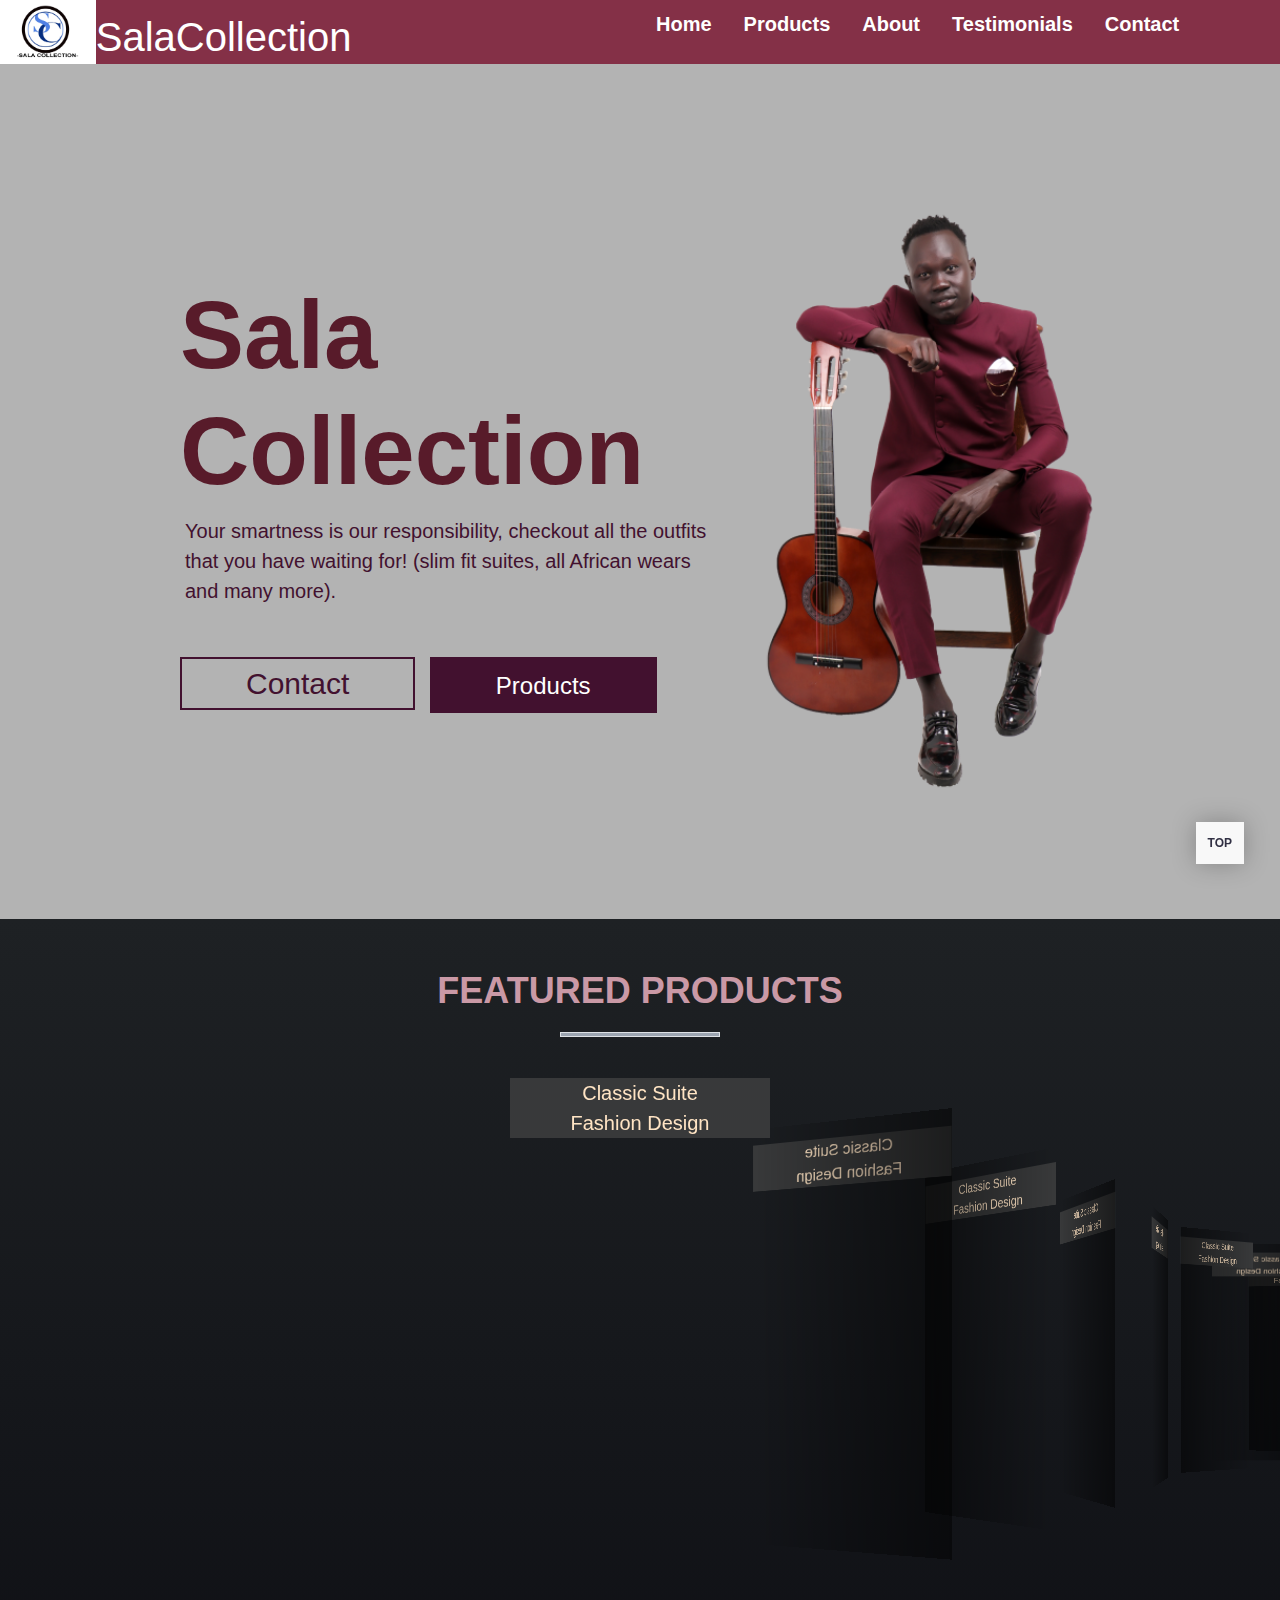
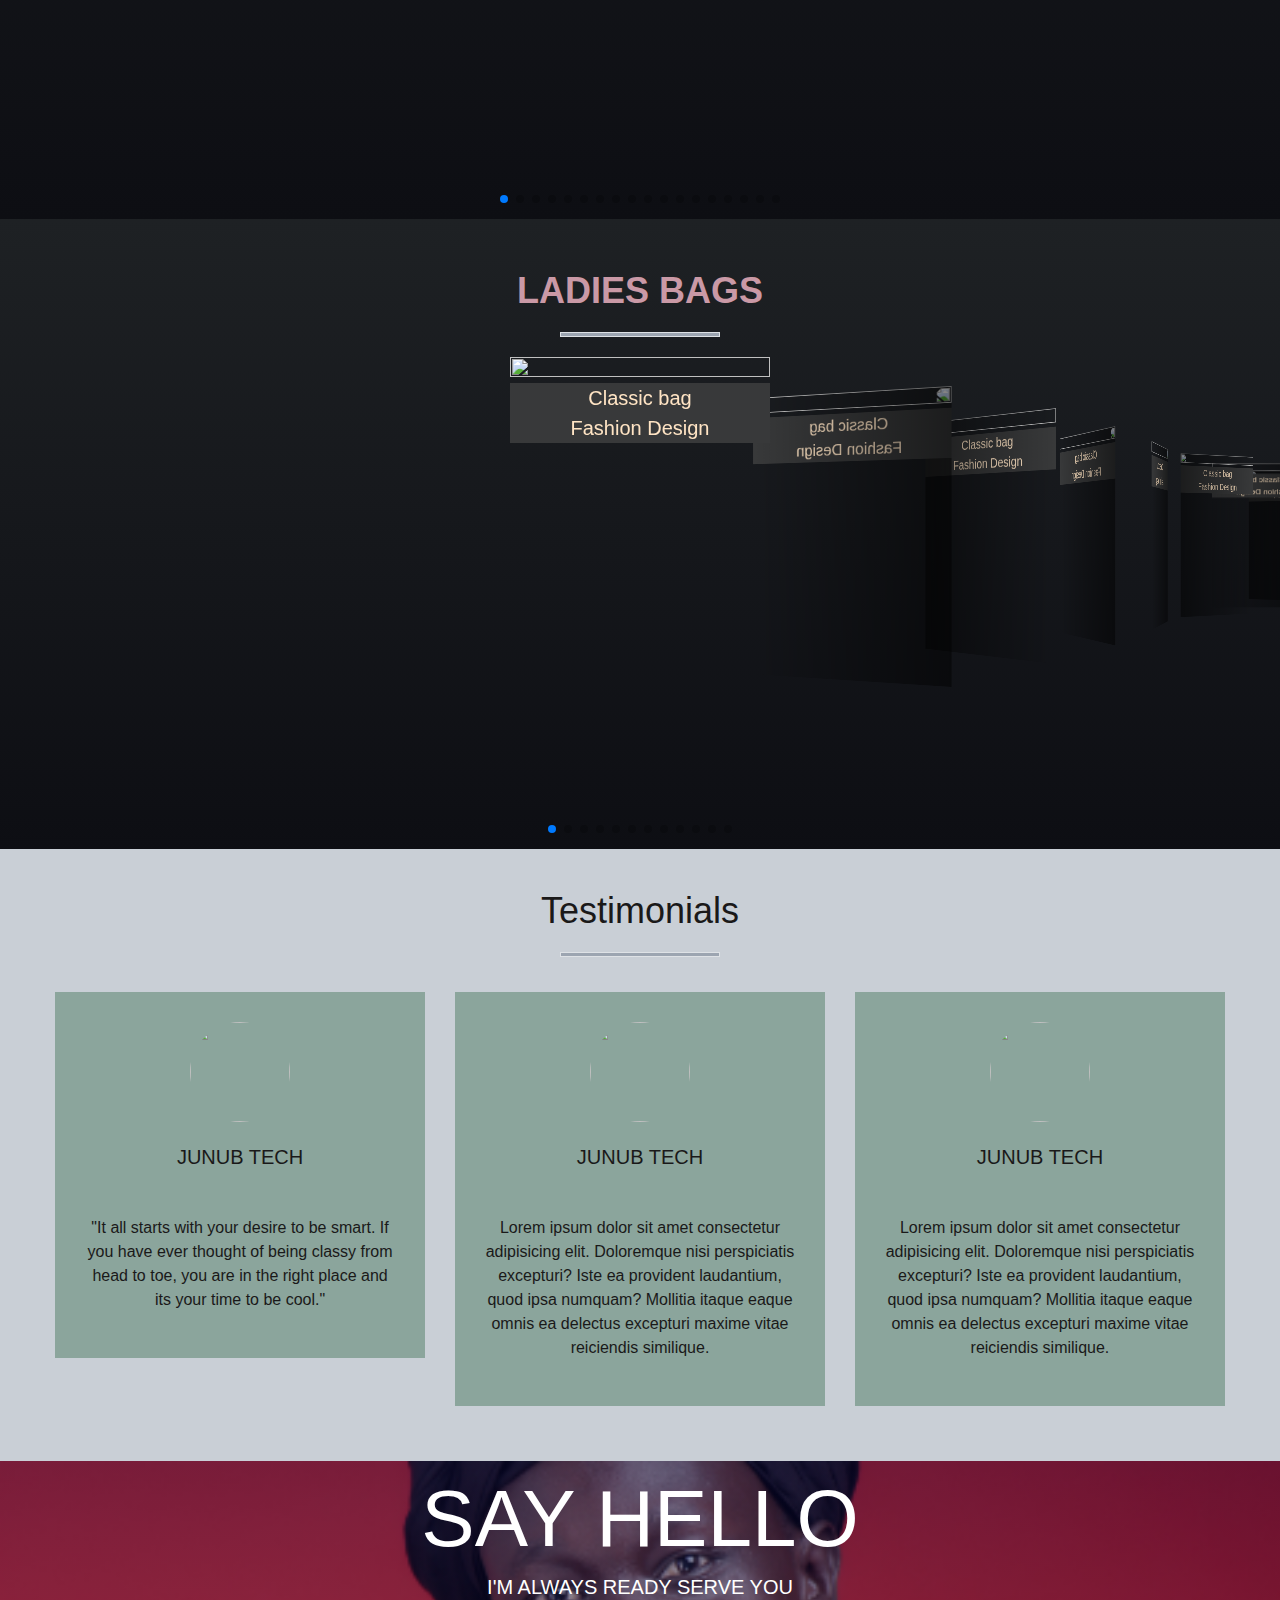
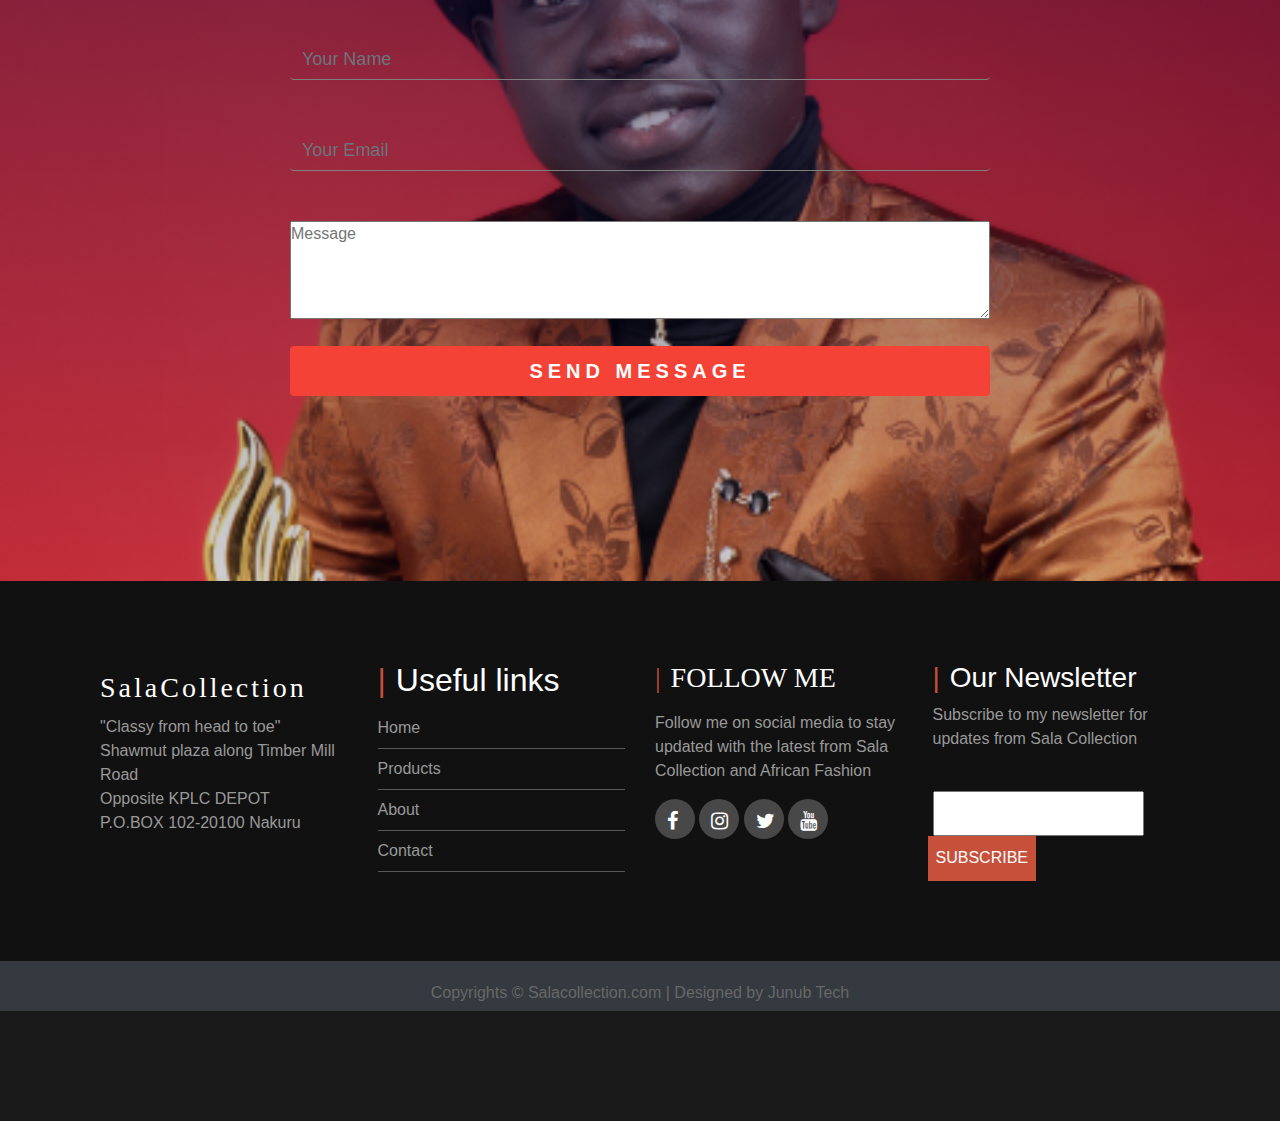
==== index.html @ e09e5b97 "first commit" ====
<!DOCTYPE html>
<html lang="en">
<head>
    <meta charset="UTF-8">
    <meta name="viewport" content="width=device-width, initial-scale=1.0">
    <meta name="viewport" content="width=device-width, initial-scale=1, minimum-scale=1, maximum-scale=1">
    <title>Sala Collection</title>
    <link rel="stylesheet" href="https://maxcdn.bootstrapcdn.com/bootstrap/4.5.0/css/bootstrap.min.css">
    <link rel="stylesheet" href="https://stackpath.bootstrapcdn.com/font-awesome/4.7.0/css/font-awesome.min.css">
    <link rel="stylesheet" type="text/css" href="swiper.min.css">
    <link rel="stylesheet" href="css/style.css">
</head>
<body>
    <header class="header" id="top">
        <div class="logo">
            <img src="./SalaPhotos/Customized/logo.jpg" alt="">
            <h1>SalaCollection</h1>
        </div>

        <button class="nav-toggle" aria-label="toggle navigation">
            <span class="hamburger"></span>
        </button>
        
        <nav class="nav">
            <ul class="nav-links">
                <li><a class="nav-link" href="./index.html">Home</a></li>
                <li><a class="nav-link" href="./product.html">Products</a></li>
                <li><a class="nav-link" href="./about.html">About</a></li>
                <li><a class="nav-link" href="index.html#testimonials">Testimonials</a></li>
                <li><a class="nav-link" href="index.html#contact">Contact</a></li>
            </ul>
        </nav>

    </header>

    <main>
    <section class="presentation">
        
        <div class="introduction">
            <div class="intro-text">
                <h1>Sala Collection</h1>
                <p>
                    Your smartness is our responsibility, checkout all the outfits that you 
                    have waiting for! (slim fit suites, all African wears and many more).                    
                </p>
            </div>
            
            <div class="cta">
                <a class="cta-explore" href="index.html#contact">Contact</a>
                <a class="cta-next" href="product.html">Products</a>
            </div>
        </div>
        <div class="nav-img1">
            <a href="./blue.html">
                <img class="left" src="salaphotos/Customized/left-arrow.png" alt="">
            </a>
        </div>
        <div class="nav-img2">
            <a href="./brown.html">
                <img class="right" src="salaphotos/Customized/right-arrow.png" alt="">
            </a>
        </div>
        <div class="cover">
            <img src="SalaPhotos/red (1) 1.png" alt="Photo of Sala">        
        </div>
        
    </section>
    <div class="swiper-container">
        <h1>Featured products</h1>
        <div class="border"></div>
        <div class="swiper-wrapper">
          <div class="swiper-slide">
              <div class="imgbx">
                  <img src="Salaphotos/Customized/bluesuite.png" alt="">
              </div>
              <div class="details">
                  <h3>Classic Suite <br><span>Fashion Design</span></h3>
              </div>
          </div>
          <div class="swiper-slide">
              <div class="imgbx">
                  <img src="Salaphotos/Customized/black&white.png" alt="">
              </div>
              <div class="details">
                  <h3>Classic Suite <br><span>Fashion Design</span></h3>
              </div>
          </div>
          <div class="swiper-slide">
              <div class="imgbx">
                  <img src="Salaphotos/Customized/browndress.png" alt="">
              </div>
              <div class="details">
                  <h3>Classic Suite <br><span>Fashion Design</span></h3>
              </div>
          </div>
          <div class="swiper-slide">
              <div class="imgbx">
                  <img src="Salaphotos/Customized/bluecouple-dress.png" alt="">
              </div>
              <div class="details">
                  <h3>Classic Suite <br><span>Fashion Design</span></h3>
              </div>
          </div>
          <div class="swiper-slide">
              <div class="imgbx">
                  <img src="Salaphotos/Customized/lightgreen.png" alt="">
              </div>
              <div class="details">
                  <h3>Classic Suite <br><span>Fashion Design</span></h3>
              </div>
          </div>
          <div class="swiper-slide">
              <div class="imgbx">
                  <img src="Salaphotos/Customized/red&whitecouple.png" alt="">
              </div>
              <div class="details">
                  <h3>Classic Suite <br><span>Fashion Design</span></h3>
              </div>
          </div>
          <div class="swiper-slide">
              <div class="imgbx">
                  <img src="Salaphotos/Customized/redwhite.png" alt="">
              </div>
              <div class="details">
                  <h3>Classic Suite <br><span>Fashion Design</span></h3>
              </div>
          </div>
          <div class="swiper-slide">
              <div class="imgbx">
                  <img src="Salaphotos/Customized/blackdress.png" alt="">
              </div>
              <div class="details">
                  <h3>Classic Suite <br><span>Fashion Design</span></h3>
              </div>
          </div>
          <div class="swiper-slide">
              <div class="imgbx">
                  <img src="Salaphotos/Customized/blackwhite.png" alt="">
              </div>
              <div class="details">
                  <h3>Classic Suite <br><span>Fashion Design</span></h3>
              </div>
          </div>
          <div class="swiper-slide">
              <div class="imgbx">
                  <img src="Salaphotos/Customized/bluesuite.png" alt="">
              </div>
              <div class="details">
                  <h3>Classic Suite <br><span>Fashion Design</span></h3>
              </div>
          </div>
          <div class="swiper-slide">
              <div class="imgbx">
                  <img src="Salaphotos/Customized/black&white.png" alt="">
              </div>
              <div class="details">
                  <h3>Classic Suite <br><span>Fashion Design</span></h3>
              </div>
          </div>
          <div class="swiper-slide">
              <div class="imgbx">
                  <img src="Salaphotos/Customized/browndress.png" alt="">
              </div>
              <div class="details">
                  <h3>Classic Suite <br><span>Fashion Design</span></h3>
              </div>
          </div>
          <div class="swiper-slide">
              <div class="imgbx">
                  <img src="Salaphotos/Customized/bluecouple-dress.png" alt="">
              </div>
              <div class="details">
                  <h3>Classic Suite <br><span>Fashion Design</span></h3>
              </div>
          </div>
          <div class="swiper-slide">
              <div class="imgbx">
                  <img src="Salaphotos/Customized/lightgreen.png" alt="">
              </div>
              <div class="details">
                  <h3>Classic Suite <br><span>Fashion Design</span></h3>
              </div>
          </div>
          <div class="swiper-slide">
              <div class="imgbx">
                  <img src="Salaphotos/Customized/red&whitecouple.png" alt="">
              </div>
              <div class="details">
                  <h3>Classic Suite <br><span>Fashion Design</span></h3>
              </div>
          </div>
          <div class="swiper-slide">
              <div class="imgbx">
                  <img src="Salaphotos/Customized/redwhite.png" alt="">
              </div>
              <div class="details">
                  <h3>Classic Suite <br><span>Fashion Design</span></h3>
              </div>
          </div>
          <div class="swiper-slide">
              <div class="imgbx">
                  <img src="Salaphotos/Customized/blackdress.png" alt="">
              </div>
              <div class="details">
                  <h3>Classic Suite <br><span>Fashion Design</span></h3>
              </div>
          </div>
          <div class="swiper-slide">
              <div class="imgbx">
                  <img src="Salaphotos/Customized/blackwhite.png" alt="">
              </div>
              <div class="details">
                  <h3>Classic Suite <br><span>Fashion Design</span></h3>
              </div>
          </div>
        </div>
        <!-- Add Pagination -->
        <div class="swiper-pagination"></div>
    </div>
    <!-- Add Pagination -->
    <div class="swiper-pagination"></div>
    <section class="swiper-container section-container">
        <h1>Ladies bags</h1>
        <div class="border"></div>
        <div class="swiper-wrapper">
          <div class="swiper-slide">
              <div class="imgbx">
                  <img src="Salaphotos/Customized/IMG-20200719-WA0000.jpg" alt="">
              </div>
              <div class="details">
                  <h3>Classic bag <br><span>Fashion Design</span></h3>
              </div>
          </div>
          <div class="swiper-slide">
              <div class="imgbx">
                  <img src="Salaphotos/Customized/IMG-20200719-WA0001.jpg" alt="">
              </div>
              <div class="details">
                  <h3>Classic bag <br><span>Fashion Design</span></h3>
              </div>
          </div>
          <div class="swiper-slide">
              <div class="imgbx">
                  <img src="Salaphotos/Customized/IMG-20200719-WA0002.jpg" alt="">
              </div>
              <div class="details">
                  <h3>Classic bag <br><span>Fashion Design</span></h3>
              </div>
          </div>
          <div class="swiper-slide">
              <div class="imgbx">
                  <img src="Salaphotos/Customized/IMG-20200719-WA0003.jpg" alt="">
              </div>
              <div class="details">
                  <h3>Classic bag <br><span>Fashion Design</span></h3>
              </div>
          </div>
          <div class="swiper-slide">
              <div class="imgbx">
                  <img src="Salaphotos/Customized/IMG-20200719-WA0004.jpg" alt="">
              </div>
              <div class="details">
                  <h3>Classic bag <br><span>Fashion Design</span></h3>
              </div>
          </div>
          <div class="swiper-slide">
              <div class="imgbx">
                  <img src="Salaphotos/Customized/IMG-20200719-WA0005.jpg" alt="">
              </div>
              <div class="details">
                  <h3>Classic bag <br><span>Fashion Design</span></h3>
              </div>
          </div>
          <div class="swiper-slide">
              <div class="imgbx">
                  <img src="Salaphotos/Customized/IMG-20200719-WA0006.jpg" alt="">
              </div>
              <div class="details">
                  <h3>Classic bag <br><span>Fashion Design</span></h3>
              </div>
          </div>
          <div class="swiper-slide">
              <div class="imgbx">
                  <img src="Salaphotos/Customized/IMG-20200719-WA0007.jpg" alt="">
              </div>
              <div class="details">
                  <h3>Classic bag <br><span>Fashion Design</span></h3>
              </div>
          </div>
          <div class="swiper-slide">
              <div class="imgbx">
                  <img src="Salaphotos/Customized/IMG-20200719-WA0008.jpg" alt="">
              </div>
              <div class="details">
                  <h3>Classic bag <br><span>Fashion Design</span></h3>
              </div>
          </div>
          <div class="swiper-slide">
              <div class="imgbx">
                  <img src="Salaphotos/Customized/IMG-20200719-WA0009.jpg" alt="">
              </div>
              <div class="details">
                  <h3>Classic bag <br><span>Fashion Design</span></h3>
              </div>
          </div>
          <div class="swiper-slide">
              <div class="imgbx">
                  <img src="Salaphotos/Customized/IMG-20200719-WA0007.jpg" alt="">
              </div>
              <div class="details">
                  <h3>Classic bag <br><span>Fashion Design</span></h3>
              </div>
          </div>
          <div class="swiper-slide">
              <div class="imgbx">
                  <img src="Salaphotos/Customized/IMG-20200719-WA0007.jpg" alt="">
              </div>
              <div class="details">
                  <h3>Classic bag <br><span>Fashion Design</span></h3>
              </div>
          </div>
        </div>
        <!-- Add Pagination -->
        <div class="swiper-pagination"></div>
    </section>
    <!-- Add Pagination -->
    <div class="swiper-pagination"></div>

    <div class="testimonials" id="testimonials">
        <div class="inner">
            <h1>Testimonials</h1>
            <div class="border"></div>

            <div class="row">
                <div class="col">
                    <div class="testimonial">
                        <img src="SalaPhotos/Customized/" alt="">
                        <div class="name"> Junub Tech</div>
                        <br>
                        <p>
                            "It all starts with your desire to be smart. If you have ever
                            thought of being classy from head to toe, you are in the right
                            place and its your time to be cool."
                        </p>
                    </div>    
                </div>
                
                <div class="col">
                    <div class="testimonial">
                        <img src="SalaPhotos/Customized/" alt="">
                        <div class="name"> Junub Tech</div>
                        <br>
                        <p>Lorem ipsum dolor sit amet consectetur adipisicing elit.
                            Doloremque nisi perspiciatis excepturi? Iste ea provident laudantium, 
                            quod ipsa numquam? Mollitia itaque eaque 
                            omnis ea delectus excepturi maxime vitae reiciendis similique.</p>
                    </div>    
                </div>

                <div class="col">
                    <div class="testimonial">
                        <img src="SalaPhotos/Customized" alt="">
                        <div class="name"> Junub Tech</div>
                        <br>
                        <p>Lorem ipsum dolor sit amet consectetur adipisicing elit.
                            Doloremque nisi perspiciatis excepturi? Iste ea provident laudantium, 
                            quod ipsa numquam? Mollitia itaque eaque 
                            omnis ea delectus excepturi maxime vitae reiciendis similique.</p>
                    </div>    
                </div>
            </div>
        </div>
    </div>

    <div class="contact" id="contact">
        
        <div class="contact-form">
            <div class="contact-title">
                <h1>Say Hello</h1>
                <h2>I'm always ready serve you</h2>
            </div>
            <form action="" method="post" id="contact-form">
                <input type="text" name="name" class="form-control" placeholder="Your Name"required>
                <br>
                <input type="email" name="email" class="form-control" placeholder="Your Email"required>
                <br>
                <textarea name="message" id="form-control" placeholder="Message" rows="4"></textarea>
                <br>

                <input type="submit" class="form-control submit" value="SEND MESSAge">
            </form>
        </div>
    </div>

    <footer>
        <div class="footer-top">
            <div class="container">
                <div class="row">
                    <div class="col-md-3 col-sm-6 col-xs-12 segment-one">
                        <h3>SalaCollection</h3>
                        <p>
                            "Classy from head to toe"<br>
                            Shawmut plaza along Timber Mill Road <br>
                            Opposite KPLC DEPOT <br>
                            P.O.BOX 102-20100 Nakuru
                        </p>
                    </div>
                    
                    <div class="col-md-3 col-sm-6 col-xs-12 segment-two">
                        <h2>Useful links</h2>
                        <ul class="foot-links">
                            <h3></h3>
                            <li><a class="foot-link" href="./index.html">Home</a></li>
                            <li><a class="foot-link" href="./product.html">Products</a></li>
                            <li><a class="foot-link" href="./about.html">About</a></li>
                            <li><a class="foot-link" href="./index.html#contact">Contact</a></li>
                        </ul>
                    </div>
                    
                    <div class="col-md-3 col-sm-6 col-xs-12 segment-three">
                        <h3>Follow Me</h3>
                        <p>
                            Follow me on social media to stay updated with the latest
                            from Sala Collection and African Fashion
                        </p>
                        <a href="facebook.com"><i class="fa fa-facebook"></i></a>
                        <a href="instagram.com"><i class="fa fa-instagram"></i></a>
                        <a href="twitter.com"><i class="fa fa-twitter"></i></a>
                        <a href="youtube.com"><i class="fa fa-youtube"></i></a>
                    </div>
                    
                    <div class="col-md-3 col-sm-6 col-xs-12 segment-four">
                        <h3>Our Newsletter</h3>
                        <p>Subscribe to my newsletter for updates from Sala Collection</p>
                        <form action="">
                            <input type="email">
                            <input type="submit" value="subscribe">
                        </form>
                    </div>
                </div>
            </div>
        </div>
        <div class="footer-bottom">
            Copyrights &copy; Salacollection.com | Designed by Junub Tech
        </div>
        <a id="back-to-top" href="#">Top</a>
    </footer>
    
    <script type="text/javascript" src="swiper.min.js"></script>
    <script src="https://code.jquery.com/jquery-3.5.1.slim.min.js" integrity="sha384-DfXdz2htPH0lsSSs5nCTpuj/zy4C+OGpamoFVy38MVBnE+IbbVYUew+OrCXaRkfj" crossorigin="anonymous"></script>
    <script src="https://cdn.jsdelivr.net/npm/popper.js@1.16.0/dist/umd/popper.min.js" integrity="sha384-Q6E9RHvbIyZFJoft+2mJbHaEWldlvI9IOYy5n3zV9zzTtmI3UksdQRVvoxMfooAo" crossorigin="anonymous"></script>
    <script src="https://stackpath.bootstrapcdn.com/bootstrap/4.5.0/js/bootstrap.min.js" integrity="sha384-OgVRvuATP1z7JjHLkuOU7Xw704+h835Lr+6QL9UvYjZE3Ipu6Tp75j7Bh/kR0JKI" crossorigin="anonymous"></script>
    </main>

    <script src="js/app.js"></script>
</body>
</html>
---- css/style.css ----
@import url('https://font.googleapis.com/cssj?family=lato:400,700');

*{
    margin: 0;
    padding: 0;
    box-sizing: border-box;
    scroll-behavior: smooth;
}

body{
    background-color: #B3B3B3;
}

:root{
    --ff-primary: 'Source Sans Pro', sans-serif;
    --ff-secondary: 'Source Code Pro', monospace;

    --fw-reg: 300;
    --fw-bold: 900;

    --clr-light: #fff;
    --clr-dark: rgba(08, 08, 08, .9);
    --clr-maroon: #843047;
    --clr-blue: #3C4793;
    --clr-brown: #8C8337;

    --fs-h1: 6rem;
    --fs-h2: 2.25rem;
    --fs-h3: 1.25rem;
    --fs-body: 1rem;
    --bs: 0.25em 0.25em 0.75em rgba(0,0,0,0.25)
}

.header{
    display: flex;
    height: 4rem;
    margin: auto;
    background-color: var(--clr-maroon);
    width: 100%;
}

.blue-header{
    background-color: var(--clr-blue);
    
}

.brown-header{
    background-color: var(--clr-brown);
}

.logo {
    flex: 1;
    display: flex;
}

.logo img{
    height: 4rem;
    width: auto;
}

.logo h1{
    color: var(--clr-light);
    padding-top: .8rem;
}

@media(min-width:1024px){
    .nav-toggle{
        display: none;
    }
    .presentation{
        padding-left: 180px;
    }
    .brown-presentation{
        padding-left: 70px;
        padding-right: 180px;
        height: 90vh;
    }

    .intro-text h1{
        font-size: var(--fs-h1s);
    }
    
    .blue-intro h1{
        font-size: var(--fs-h1);
        color: var(--clr-blue);
        animation: flyIn 2s ease-out;
    }

    .brown-intro h1{
        font-size: var(--fs-h1);
        font-weight: var(--fw-bold);
        color: #6D6844;
        animation: flyIn 2s ease-out;
        line-height: 100px;
    }
    
    .brown-intro p{
        margin: 5px;
        font-size: var(--fs-h3);
        font-family: var(--ff-primary);
        color: var(--clr-brown);
        animation: flyIn 2s ease-in-out;
    }
    
}

/* ==========NAVIGATION========== */
.nav {
    color: var(--clr-light);
    flex: 1;
    margin-top: 0px;
    padding-top: 0px;
    align-content: center;
}

.nav-links{
    list-style: none;
    display: flex;
    height: 100%;
    align-items: center;
    justify-content: space-around;
}

.nav-link {
    color: var(--clr-light);
    font-weight: var(--fw-bold);
    font-size: var(--fs-h3);
    font-family: var(--ff-primary);
    text-decoration: none;
}

@media(max-width : 600px){
    .header{
        height: 3.4rem;
    }
    .logo h1{
        font-size: 1.8rem;
    }

    .nav {
        position: fixed;
        background-color: var(--clr-dark);
        color: var(--clr-light);
        top: 0;
        bottom: 0;
        left: 0;
        right: 0;
        z-index: 100;

        transform: translate(100%);
        transition: transform 250ms cubic-bezier(.5, 0, .5, 1);
    }

    .nav-links {
        list-style: none;
        display: flex;
        height: 100%;
        flex-direction: column;
        justify-content: space-evenly;
        align-items: center;
        margin: 0;
        padding: 0;
    }

    .nav-link {
        color: var(--clr-light);
        font-weight: var(--fw-bold);
        font-size: var(--fs-h3);
        text-decoration: none;
    }

    .nav-link:hover {
        color: var(--clr-accent);
    }

    .nav-toggle {
        padding: .25em;
        background: transparent;
        border: 0;
        cursor: pointer;
        position: absolute;
        right: 1em;
        top: 1em;
        z-index: 1000;
        margin-top: .5rem;
    }

    .nav-open .nav{
        transform: translateX(0);
        
    }

    .nav-open .nav-toggle {
        position: fixed;
    }

    .nav-open .hamburger {
        transform: rotate(.625turn);
    }

    .nav-open .hamburger::before {
        transform: rotate(90deg) translateX(-6px);
    }

    .nav-open .hamburger::after {
        opacity: 0;
    }

/* ==========HAMBURGER========== */

    .hamburger {
        background-color: var(--clr-dark);
        opacity: 1;
        width: 2em;
        height: 3px;
        border-radius: 1em;
        display: block;
        position: relative;

    }

    .hamburger,
    .hamburger::before,
    .hamburger::after {
        background-color: var(--clr-light);
        width: 2em;
        height: 3px;
        border-radius: 1em;
        transition: transform 250ms ease-in-out;
    }

    .hamburger::before,
    .hamburger::after {
        content: "";
        position: absolute;
        left: 0;
        right: 0;

    }

    .hamburger::before {top: 6px;}
    .hamburger::after {bottom: 6px;}

    .cover img{
        height: 60vh;
    }

}

/* =================== MAIN SECTION===============*/

.presentation{
    display: flex;
    width: 100%;
    margin: auto;
    min-height: 95vh;
    align-items: center;
}

.introduction{
    flex: 1;
}

.intro-text h1{
    font-size: var(--fs-h1);
    font-weight: var(--fw-bold);
    color: #581B2A;
    animation: flyIn 2s ease-out;
}

.intro-text p{
    margin: 5px;
    font-size: var(--fs-h3);
    font-family: var(--ff-primary);
    color: #42112f;
    animation: flyIn 2s ease-in-out;
}

.cta{
    padding: 50px 0px 0px 0px;
}

.cta-explore{
    border: 2px solid #42112f;
    background: #B3B3B3;
    color: #42112f;
    width: 200px;
    height: 50px;
    cursor: pointer;
    font-size: 30px;
    margin-right: 10px;
    text-align: center;
    text-decoration: none;
    padding: .5rem 4rem;
}
.brown-explore{
    color: #6D6844;
    border: 3px solid #6D6844;
    background: #B3B3B3;
    width: 200px;
    height: 50px;
    cursor: pointer;
    margin-bottom: 4px;
    font-size: 30px;
    margin-right: 10px;
    text-align: center;
    text-decoration: none;
    outline: none;
    padding: .15rem 3rem;
    padding-bottom: .5rem;
}

.cta-next{
    border: 2px solid #42112f;
    color: #ffffff;
    width: 200px;
    height: 50px;
    cursor: pointer;
    font-size: 24px;
    background: #42112f;
    text-decoration: none;
    padding: .8rem 4rem;
}
.brown-next{
    background: #6D6844;
    color: #ffffff;
    width: 200px;
    height: 50px;
    cursor: pointer;
    font-size: 24px;
    text-decoration: none;
    padding: .8rem 4rem;
}

.blue-explore{
    border: 2px solid var(--clr-blue);
    color: #ffffff;
    width: 200px;
    height: 50px;
    cursor: pointer;
    font-size: 24px;
    background: var(--clr-blue);
    padding: .8rem 4rem;
    text-decoration: none;
}

.blue-next{
    border: 2px solid var(--clr-blue);
    background: transparent;
    color: var(--clr-blue);
    width: 200px;
    height: 50px;
    cursor: pointer;
    margin-bottom: 4px;
    font-size: 24px;
    margin-right: 10px;
    padding: .8rem 4rem;
    text-decoration: none;
}

.blue-intro{
    color: var(--clr-blue);
    font-family: var(--ff-primary);
}

.cta-explore:hover {
    background: #42112f;
    border: 3px solid #42112f;
    color: var(--clr-light);
    transition: .5s ease-in-out;
}

.brown-explore:hover {
    background: #6D6844;
    border: 3px solid #6D6844;
    color: var(--clr-light);
    transition: .5s ease-in-out;
}

.blue-next:hover{
    background: #3C4793;
    border: 3px solid #3C4793;
    transition: .5s ease-in;
    color: hsl(0, 0%, 100%);
}

.cover{
    flex: 1;
    display: flex;
    justify-content: left;
    padding-bottom: 0px;
}

.cover img{
    height: 70vh;
    animation: drop 2s ease;
}
/* ==================Product-slider=================*/

.swiper-container
    {
    font-family: Helvetica Neue, Helvetica, Arial, sans-serif;
    font-size: 14px;
    color: #fff;
    margin: 0;
    padding: 0;
    }

.swiper-container {
    width: 100%;
    height: 100vh;
    padding-top: 50px;
    padding-bottom: 50px;
    background: linear-gradient(#1e2124, #0d0e13);
}

.swiper-container h1{
    font-size: var(--fs-h2);
    color: #ca99a6;
    text-align: center;
    text-transform: uppercase;
    font-weight: bold;
}

.swiper-slide {
    background-position: center;
    background-size: cover;
    width: 260px;
    object-fit: cover;
    height: 60vh;
    background: inherit;
  }

section .swiper-container
    {
    font-family: Helvetica Neue, Helvetica, Arial, sans-serif;
    font-size: 14px;
    color: #fff;
    margin: 0;
    padding: 0;
    }

section .swiper-container {
    width: 100%;
    height: 70vh;
    padding-top: 50px;
    padding-bottom: 50px;
    background: rgb(255, 255, 255);
}

section .swiper-wrapper{
    height: 70%;
    width: 100%;
}

section .swiper-slide {
    background-position: center;
    background-size: cover;
    width: 260px;
    object-fit: cover;
    height: 40vh;
    background: inherit;
    overflow: hidden;
}

.section-container{
    height: 70vh;
    background: linear-gradient( #1e2124, #0d0e13);
}

section .swiper-slide img{
    height: 40%;
    width: 100%;
    object-fit: cover;
}

.details{
    margin-top: 0px;
    background: #38393a;
    color: bisque;
    text-align: center;
    font-size: var(--fs-h3);
}
.details h3{
    font: var(--fs-h2);
}

.big-circle{
    position: absolute;
    top: 1rem;
    right: 40%;
    z-index: -1;
    opacity: 0.7;
    height: 28%;
}

.medium-circle{
    position: absolute;
    top: 10rem;
    right: 50%;
    z-index: -1;
    opacity: 0.5;
    height: 28%;
}

.secondsmall-circle{
    position: absolute;
    top: 18rem;
    right: 58%;
    z-index: -1;
    opacity: 0.7;
    height: 28%;
}

.small-circle{
    position: absolute;
    top: 24rem;
    right: 65%;
    z-index: -1;
    opacity: 0.7;
    height: 28%;
}

.testimonials{
    padding: 40px 0;
    background: #c9cfd6;
    color: #1a1919;
    text-align: center;
}

.inner{
    max-width: 1200px;
    margin: auto;
    overflow: hidden;
    padding: 0px, 20px;
    animation: scaleDown 2s ease-in;
}

.inner h1{
    font-size: var(--fs-h2);
}

.border{
    width: 160px;
    height: 5px;
    background: #9ca5b1;
    margin: 20px auto;
}

.row{
    display: flex;
    justify-content: center;
}

.col{
    flex: 33.33%;
    max-width: 33.33%;
    box-sizing: border-box;
    padding: 15px;
}

.testimonial{
    background: rgb(139, 165, 156);
    padding: 30px;
}

.testimonial img{
    width: 100px;
    height: 100px;
    border-radius: 50%;
    font-family: sans-serif;
}

.name{
    font-size: 20px;
    text-transform: uppercase;
    margin: 20px 0;
}


.contact-title h1 {
    padding-top: 10px;
    font-size: 5rem;
}

.contact-title h2{
    font-size: 20px;
}

.contact{
    height: 80vh;
    text-align: center;
    background: linear-gradient(rgba(9, 9, 59, 0.5), rgba(7, 7, 29, 0.2)), url(../SalaPhotos/Suites/award.png);
    background-size: cover;
    background-position: center;
    font-family: sans-serif;
}

.contact-title{
    color: #fff;
    text-transform: uppercase;
    transition: all 1.5s ease-in-out;
}
form{
    margin-top: 40px;
    transition: all ease-in-out;
    align-items: center;
}

.form-control{
    width: 700px;
    background: transparent;
    border: none;
    outline: none;
    border-bottom: 1px solid grey;
    color: #fff;
    font-size: 18px;
    margin-bottom: 26px;
    margin-left: auto;
    margin-right: auto;
}

input{
    height: 45px;
}

form .submit{
    background: #ff5722;
    border-color: transparent;
    color: #fff;
    font-size: 20px;
    font-weight: bold;
    letter-spacing: 5px;
    text-transform: uppercase;
    height: 50px;
    margin-top: 20px;
}

form .submit{
    background-color: #f44336;
    cursor: pointer;
}

textarea{
    min-width: 700px;
}

footer{
    height: 60vh;
    background: var(--clr-dark);
    color: #fff;
    position: relative;
    display: flex;
    flex-direction: column;
}

footer p{
    color: #999;
    
}

.footer-top{
    background: #111;
    width: 100vw;
    padding: 80px 0;
}

.row{
    display: flex;
    margin: auto;
}

.col-md-3{
    flex: 1;
}

.segment-one h3{
    font-family: Courgette;
    color: #fff;
    letter-spacing: 3px;
    margin: 10px 0;
}

.segment-two h2:before{
    content: "|";
    color: #c65039;
    padding-right: 10px;
}

.segment-two ul{
    margin: 0;
    padding: 0;
    list-style: none;
}

.segment-two ul li{
    border-bottom: 1px solid rgba(255, 255, 255, 0.3);
    line-height: 40px;
}

.segment-two ul li a{
    color: #999;
    text-decoration: none;
}

.segment-two ul li a:hover{
    cursor: pointer;
}

.segment-three h3{
    color: #fff;
    font-family: Poppins;
    text-transform: uppercase;
}

.segment-three h3::before{
    content: "|";
    color: #c65039;
    padding-right: 10px;
}

.segment-three a{
    background: #494848;
    width: 40px;
    height: 40px;
    display: inline-block;
    border-radius: 50%;
}

.segment-three a:hover{
    cursor: pointer;
}

.segment-three a i{
    font-size: 20px;
    color: #fff;
    padding: 12px 12px;
}

.segment-three h3{
    color: #fff;
    font-family: Poppins;
    text-transform: uppercase;
    margin-bottom: 1rem;
}

.segment-four h3::before{
    content: "|";
    color: #c65039;
    padding-right: 10px;
}

.segment-four form input[type=submit]{
    background: #c65039;
    border: none;
    padding: 3px 8px;
    margin-left: -5px;
    color: #fff;
    text-transform: uppercase;
}

.footer-bottom{
    background: #343a40;
    color: #686868;
    width: 100vw;
    height: 50px;
    text-align: center;
    bottom: 0px;
    left: 0px;
    padding-top: 20px;
}

#back-to-top{
    position: fixed;
    bottom: 3em;
    right: 3em;
    background-color: rgba(255, 255, 255, 0.9);
    color: #313043;
    border: none;
    padding: 1em;
    text-transform: uppercase;
    cursor: pointer;
    font-weight: 700;
    box-shadow: 0 0 2em 0 rgba(0, 0, 0, .25);
    transition: all .3s ease-in-out;
    display: inline-block;
    opacity: 1;
    text-decoration: none;
    font-size: .75em;
}

#back-to-top:hover{
    background-color: #fff;
    padding: 1em 3em;
}

#back-to-top.visible{
    opacity: 1;
}

@keyframes drop {
    0%{
        opacity: 0;
        transform: translateY(-100px);
    }
    100%{
        opacity: 1;
        transform: translateY(0px);
    }
}
@keyframes flyIn {
    0%{
        opacity: 0;
        transform: translateX(-100px);
    }
    100%{
        opacity: 1;
        transform: translateX(0px);
    }
}

@keyframes scaleDown {
    0%{
        opacity: 0;
        transform: translateY(200px);
    }
    100%{
        opacity: 1;
        transform: translateX(0px);
    }
}

@media screen and (max-width:1024px){
    .logo img{
        height: 3rem;
    }

    .logo h1{
        padding-bottom: 50px;
        font-size: 1.5rem;
    }

    .header{
        height: 3rem;
    }

    .presentation{
        flex-direction: column;
        width: 90%;
    }
    .introduction{
        margin-top: 5vh;
        text-align: center;
    }
    .cover img{
        height: 50vh;
    }
    .intro-text h1{
        font-size: 36px;
        color: #42112f;
    }
    .intro-text p{
        font-size: 15px;
        font-family: var(--ff-primary);
    }
    .cta{
        padding: 0px;
    }
    
    .cta-next,
    .brown-next,
    .blue-next{
        width: 100px;
        height: 36px;
        padding: 5px 1rem;
        margin: 0px;
        font-size: 14;
    }
    .cta-explore,
    .brown-explore,
    .blue-explore{
        padding: 0px .4rem;
        width: 100px;
        height: 36px;
        margin: 0px;
        padding-bottom: .24rem;
        font-size: 14;
    }

    .blue-explore{
        padding: .3rem .8rem .3rem 1rem;
    }

    .right{
        width: 38px;
    }
    
    .left{
        width: 38px;
    }

    .brown-intro h1{
    font-size: 36px;
    font-weight: var(--fw-bold);
    color: #6D6844;
    line-height: 38px;
    animation: flyIn 2s ease-out;
    }

    .blue-intro h1{
    font-size: 36px;
    font-weight: var(--fw-bold);
    line-height: 38px;
    animation: flyIn 2s ease-out;
    }

    .brown-intro p{
    margin: 5px;
    font-size: 15px;
    font-family: var(--ff-primary);
    color: #575230;
    animation: flyIn 2s ease-in-out;
    }

    .brown-explore{
        color: var(--clr-brown);
        border: 2px solid var(--clr-brown);
    }
    .brown-next{
        background: var(--clr-brown);
        border: 2px solid var(--clr-brown);
    }
        
    .big-circle{
        top: 4rem;
        right: 10%;
        z-index: -1;
        opacity: 0.2;
        height: 10%;
    }

    .medium-circle{
        position: absolute;
        top: 10rem;
        right: 50%;
        z-index: -1;
        opacity: 0.3;
        height: 28%;
    }

    .secondsmall-circle{
        top: 11rem;
        right: 0%;
        z-index: -1;
        opacity: 0.7;
        height: 16%;
    }

    .small-circle{
        top: 17rem;
        right: 6%;
        z-index: -1;
        opacity: 0.4;
        height: 15%;
    }

    .swiper-container h1{
        font-size: 1.5rem;
    }

    .row{
        flex-direction: column;
    }

    footer{
        display: flex;
        flex-direction: column;
    }

    .footer-top{
    height: 100vh;
    padding: 12px 0px;
    }

    footer h2,h3{
        font-size: 1.1rem;
    }

    .footer-bottom{
        height: 70px;
    }

    .col{
        flex: 100%;
        max-width: 100%;
    }
    .contact-title h1{
        font-size: 24px;
        border-width: var(--fw-bold);
    }
    .contact-title h2{
        font-size: 14px;
    }
    textarea{
        min-width: 90%;
    }
    form .submit{
        width: 90%;
        letter-spacing: 2px;
    }
    .form-control{
        width: 90%;
    }
    .contact{
        padding-top: 4rem;
    }

    .segment-four form{
        margin-top: 0px;
        padding: 0rem 2px;
    }

    .segment-four form{
        height: 2.4rem;
    }
    
    .segment-four form input[type=email]{
        width: 60%;
    }

}

.right{
    position: absolute;
    top: 50%;
    transform: translateY(-50%);
    right: 1%;
}

.left{
    position: absolute;
    top: 50%;
    transform: translateY(-50%);
    left: 1%;
}
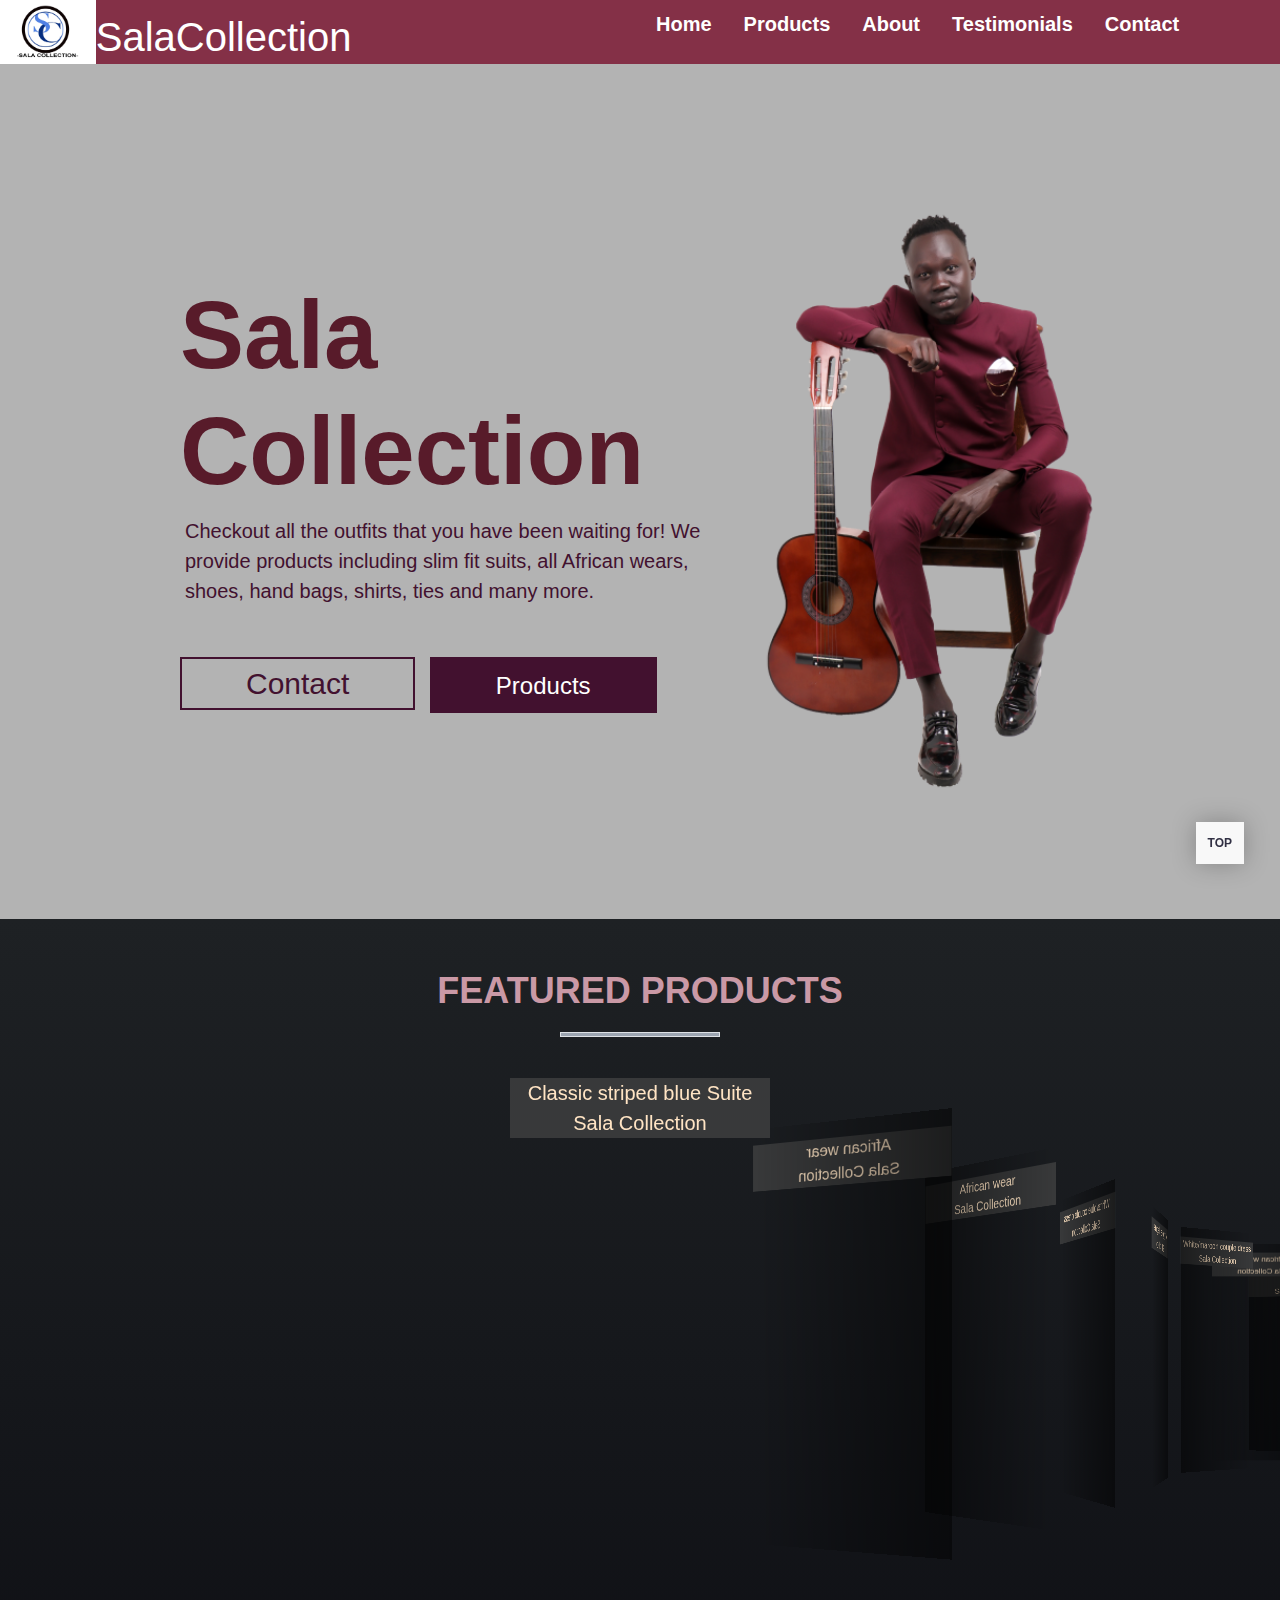
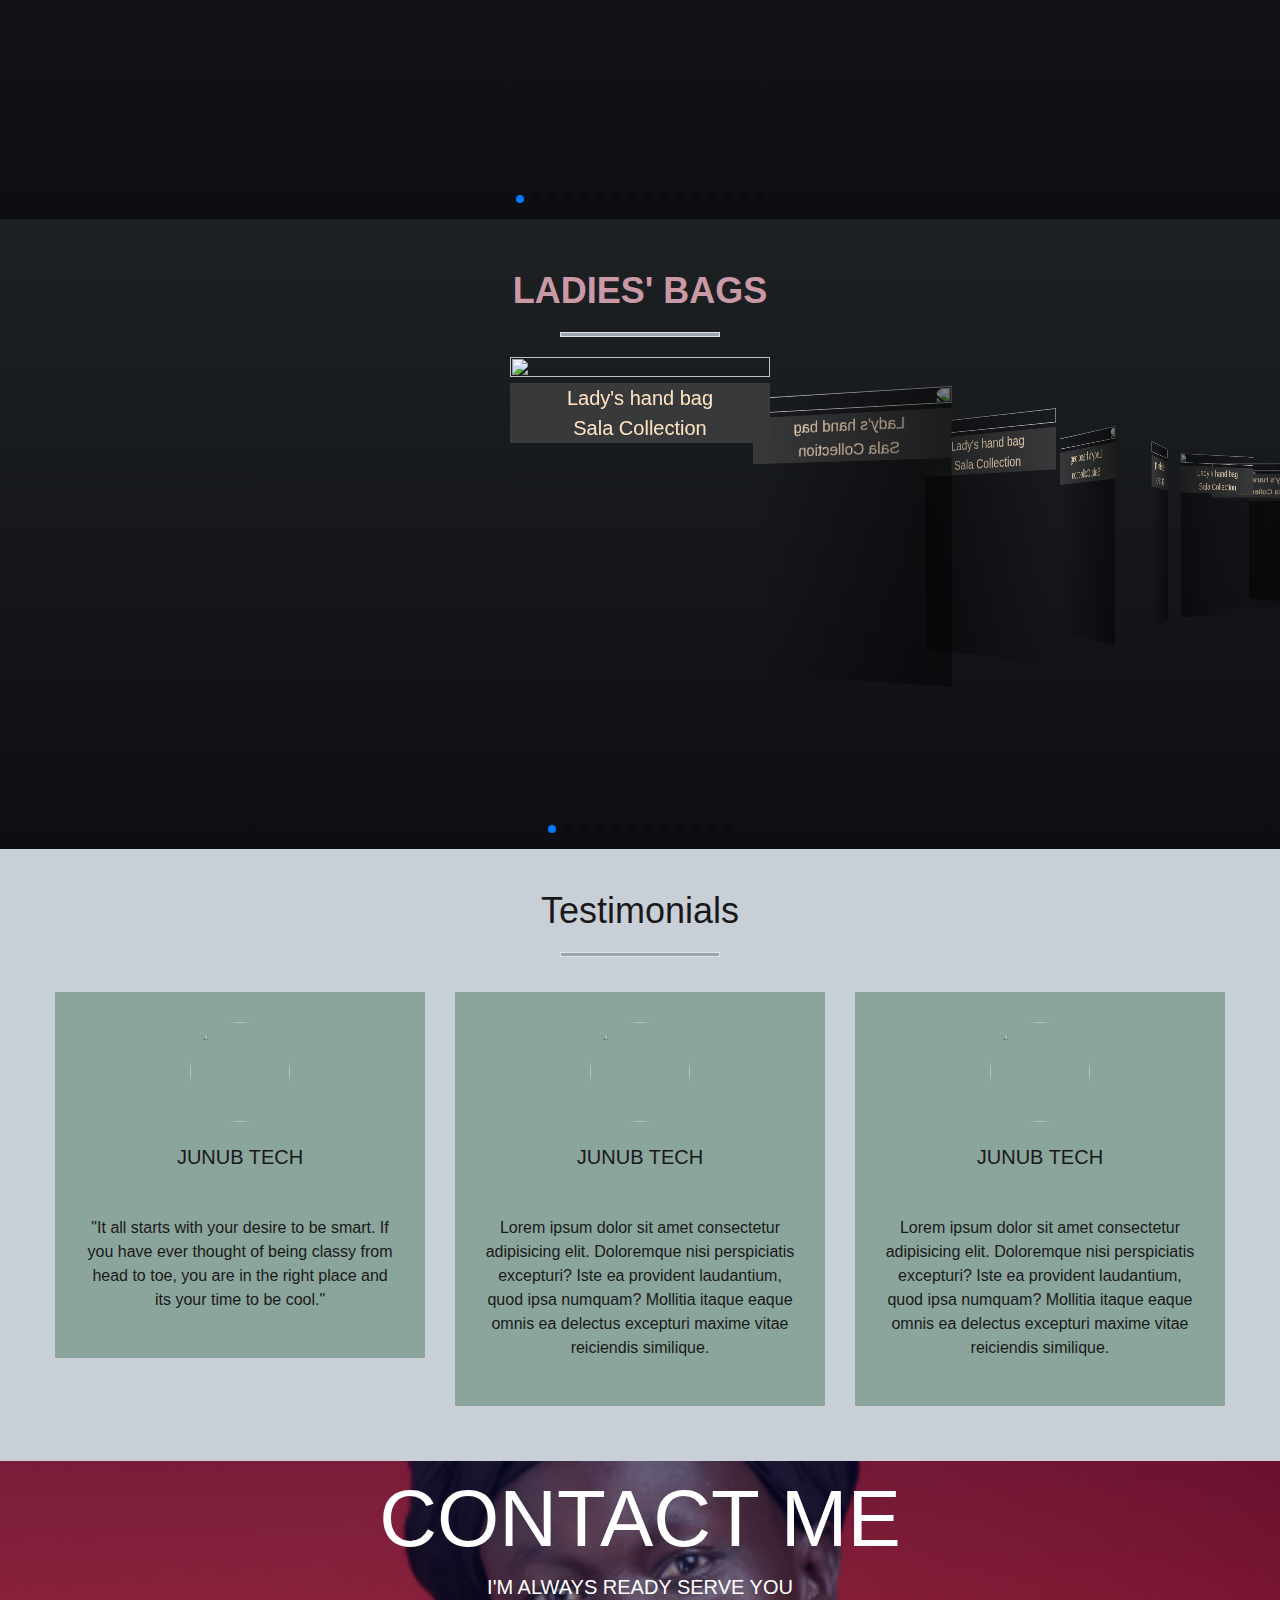
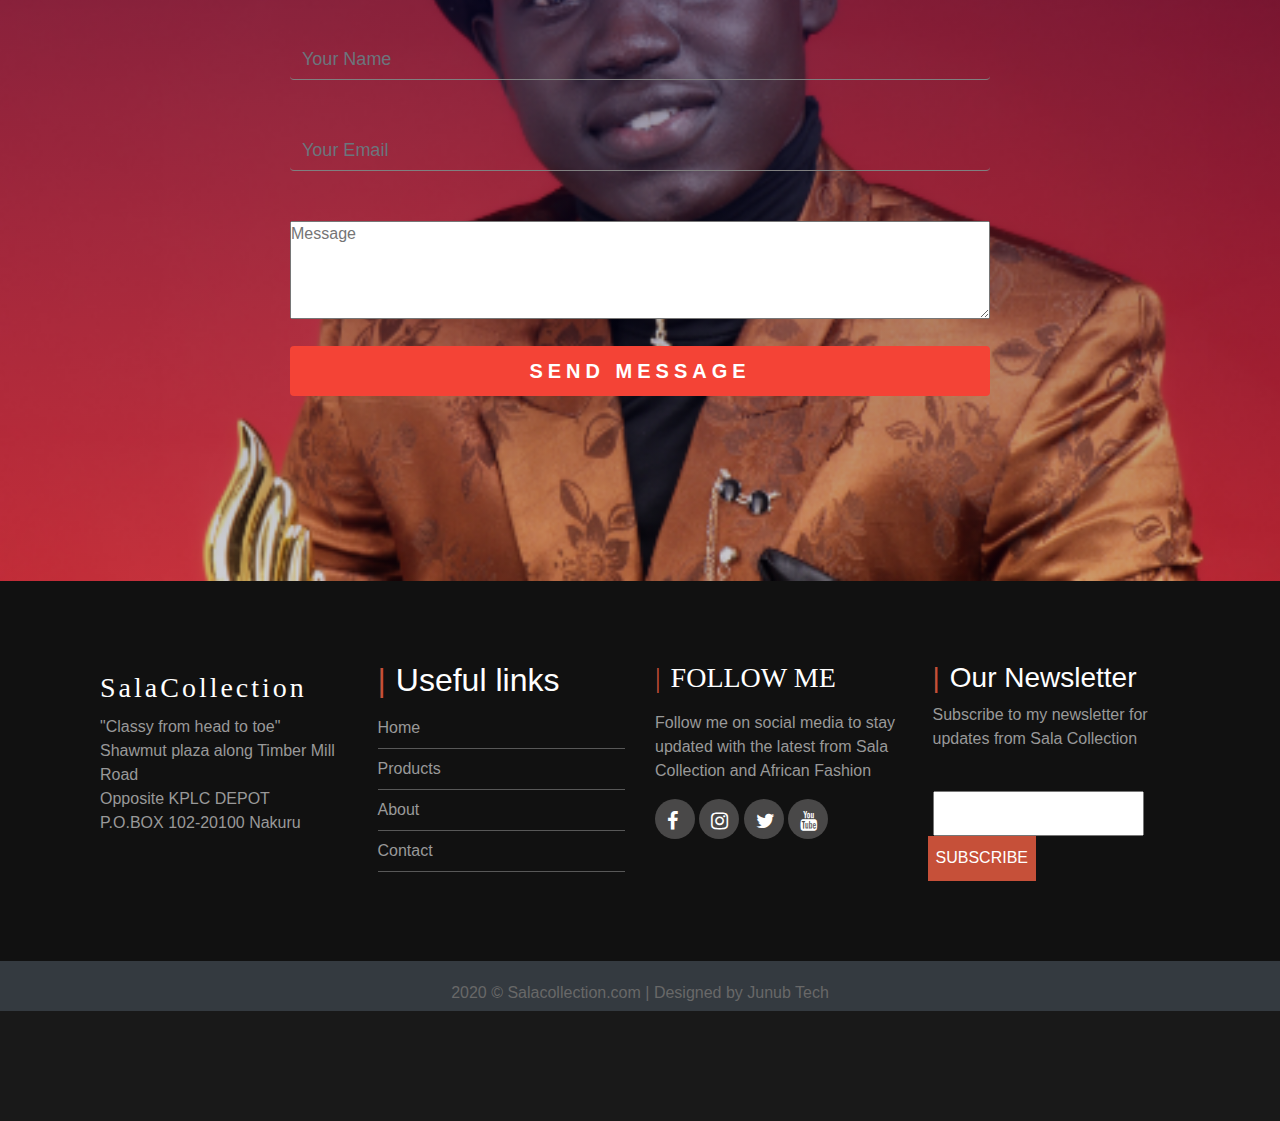
==== commit 97357bc6: "Update index.html" ====
--- a/index.html
+++ b/index.html
@@ -40,8 +40,9 @@
             <div class="intro-text">
                 <h1>Sala Collection</h1>
                 <p>
-                    Your smartness is our responsibility, checkout all the outfits that you 
-                    have waiting for! (slim fit suites, all African wears and many more).                    
+                    Checkout all the outfits that you have been waiting for!
+                    We provide products including slim fit suits, all African wears,
+                    shoes, hand bags, shirts, ties and many more.                    
                 </p>
             </div>
             
@@ -74,7 +75,7 @@
                   <img src="Salaphotos/Customized/bluesuite.png" alt="">
               </div>
               <div class="details">
-                  <h3>Classic Suite <br><span>Fashion Design</span></h3>
+                  <h3>Classic striped blue Suite <br><span>Sala Collection</span></h3>
               </div>
           </div>
           <div class="swiper-slide">
@@ -82,7 +83,7 @@
                   <img src="Salaphotos/Customized/black&white.png" alt="">
               </div>
               <div class="details">
-                  <h3>Classic Suite <br><span>Fashion Design</span></h3>
+                  <h3>African wear <br><span>Sala Collection</span></h3>
               </div>
           </div>
           <div class="swiper-slide">
@@ -90,7 +91,7 @@
                   <img src="Salaphotos/Customized/browndress.png" alt="">
               </div>
               <div class="details">
-                  <h3>Classic Suite <br><span>Fashion Design</span></h3>
+                  <h3>African wear <br><span>Sala Collection</span></h3>
               </div>
           </div>
           <div class="swiper-slide">
@@ -98,7 +99,7 @@
                   <img src="Salaphotos/Customized/bluecouple-dress.png" alt="">
               </div>
               <div class="details">
-                  <h3>Classic Suite <br><span>Fashion Design</span></h3>
+                  <h3>White/blue couple dress <br><span>Sala Collection</span></h3>
               </div>
           </div>
           <div class="swiper-slide">
@@ -106,7 +107,7 @@
                   <img src="Salaphotos/Customized/lightgreen.png" alt="">
               </div>
               <div class="details">
-                  <h3>Classic Suite <br><span>Fashion Design</span></h3>
+                  <h3>Army green designer suit <br><span>Sala Collection</span></h3>
               </div>
           </div>
           <div class="swiper-slide">
@@ -114,7 +115,7 @@
                   <img src="Salaphotos/Customized/red&whitecouple.png" alt="">
               </div>
               <div class="details">
-                  <h3>Classic Suite <br><span>Fashion Design</span></h3>
+                  <h3>White/maroon couple dress <br><span>Sala Collection</span></h3>
               </div>
           </div>
           <div class="swiper-slide">
@@ -122,7 +123,7 @@
                   <img src="Salaphotos/Customized/redwhite.png" alt="">
               </div>
               <div class="details">
-                  <h3>Classic Suite <br><span>Fashion Design</span></h3>
+                  <h3>African wear <br><span>Sala Collection</span></h3>
               </div>
           </div>
           <div class="swiper-slide">
@@ -130,15 +131,7 @@
                   <img src="Salaphotos/Customized/blackdress.png" alt="">
               </div>
               <div class="details">
-                  <h3>Classic Suite <br><span>Fashion Design</span></h3>
-              </div>
-          </div>
-          <div class="swiper-slide">
-              <div class="imgbx">
-                  <img src="Salaphotos/Customized/blackwhite.png" alt="">
-              </div>
-              <div class="details">
-                  <h3>Classic Suite <br><span>Fashion Design</span></h3>
+                  <h3>Three piece dark blue striped suit <br><span>Sala Collection</span></h3>
               </div>
           </div>
           <div class="swiper-slide">
@@ -146,7 +139,7 @@
                   <img src="Salaphotos/Customized/bluesuite.png" alt="">
               </div>
               <div class="details">
-                  <h3>Classic Suite <br><span>Fashion Design</span></h3>
+                  <h3>Classic striped blue Suite <br><span>Sala Collection</span></h3>
               </div>
           </div>
           <div class="swiper-slide">
@@ -154,7 +147,7 @@
                   <img src="Salaphotos/Customized/black&white.png" alt="">
               </div>
               <div class="details">
-                  <h3>Classic Suite <br><span>Fashion Design</span></h3>
+                  <h3>African wear <br><span>Sala Collection</span></h3>
               </div>
           </div>
           <div class="swiper-slide">
@@ -162,7 +155,7 @@
                   <img src="Salaphotos/Customized/browndress.png" alt="">
               </div>
               <div class="details">
-                  <h3>Classic Suite <br><span>Fashion Design</span></h3>
+                  <h3>African wear <br><span>Sala Collection</span></h3>
               </div>
           </div>
           <div class="swiper-slide">
@@ -170,7 +163,7 @@
                   <img src="Salaphotos/Customized/bluecouple-dress.png" alt="">
               </div>
               <div class="details">
-                  <h3>Classic Suite <br><span>Fashion Design</span></h3>
+                  <h3>White/blue couple dress <br><span>Sala Collection</span></h3>
               </div>
           </div>
           <div class="swiper-slide">
@@ -178,7 +171,7 @@
                   <img src="Salaphotos/Customized/lightgreen.png" alt="">
               </div>
               <div class="details">
-                  <h3>Classic Suite <br><span>Fashion Design</span></h3>
+                  <h3>Army green designer suit <br><span>Sala Collection</span></h3>
               </div>
           </div>
           <div class="swiper-slide">
@@ -186,7 +179,7 @@
                   <img src="Salaphotos/Customized/red&whitecouple.png" alt="">
               </div>
               <div class="details">
-                  <h3>Classic Suite <br><span>Fashion Design</span></h3>
+                  <h3>White/maroon couple dress <br><span>Sala Collection</span></h3>
               </div>
           </div>
           <div class="swiper-slide">
@@ -194,7 +187,7 @@
                   <img src="Salaphotos/Customized/redwhite.png" alt="">
               </div>
               <div class="details">
-                  <h3>Classic Suite <br><span>Fashion Design</span></h3>
+                  <h3>African wear <br><span>Sala Collection</span></h3>
               </div>
           </div>
           <div class="swiper-slide">
@@ -202,15 +195,7 @@
                   <img src="Salaphotos/Customized/blackdress.png" alt="">
               </div>
               <div class="details">
-                  <h3>Classic Suite <br><span>Fashion Design</span></h3>
-              </div>
-          </div>
-          <div class="swiper-slide">
-              <div class="imgbx">
-                  <img src="Salaphotos/Customized/blackwhite.png" alt="">
-              </div>
-              <div class="details">
-                  <h3>Classic Suite <br><span>Fashion Design</span></h3>
+                  <h3>Three piece dark blue striped suit <br><span>Sala Collection</span></h3>
               </div>
           </div>
         </div>
@@ -220,7 +205,7 @@
     <!-- Add Pagination -->
     <div class="swiper-pagination"></div>
     <section class="swiper-container section-container">
-        <h1>Ladies bags</h1>
+        <h1>Ladies' bags</h1>
         <div class="border"></div>
         <div class="swiper-wrapper">
           <div class="swiper-slide">
@@ -228,7 +213,7 @@
                   <img src="Salaphotos/Customized/IMG-20200719-WA0000.jpg" alt="">
               </div>
               <div class="details">
-                  <h3>Classic bag <br><span>Fashion Design</span></h3>
+                  <h3>Lady's hand bag <br><span>Sala Collection</span></h3>
               </div>
           </div>
           <div class="swiper-slide">
@@ -236,7 +221,7 @@
                   <img src="Salaphotos/Customized/IMG-20200719-WA0001.jpg" alt="">
               </div>
               <div class="details">
-                  <h3>Classic bag <br><span>Fashion Design</span></h3>
+                  <h3>Lady's hand bag <br><span>Sala Collection</span></h3>
               </div>
           </div>
           <div class="swiper-slide">
@@ -244,7 +229,7 @@
                   <img src="Salaphotos/Customized/IMG-20200719-WA0002.jpg" alt="">
               </div>
               <div class="details">
-                  <h3>Classic bag <br><span>Fashion Design</span></h3>
+                  <h3>Lady's hand bag <br><span>Sala Collection</span></h3>
               </div>
           </div>
           <div class="swiper-slide">
@@ -252,7 +237,7 @@
                   <img src="Salaphotos/Customized/IMG-20200719-WA0003.jpg" alt="">
               </div>
               <div class="details">
-                  <h3>Classic bag <br><span>Fashion Design</span></h3>
+                  <h3>Lady's hand bag <br><span>Sala Collection</span></h3>
               </div>
           </div>
           <div class="swiper-slide">
@@ -260,7 +245,7 @@
                   <img src="Salaphotos/Customized/IMG-20200719-WA0004.jpg" alt="">
               </div>
               <div class="details">
-                  <h3>Classic bag <br><span>Fashion Design</span></h3>
+                  <h3>Lady's hand bag <br><span>Sala Collection</span></h3>
               </div>
           </div>
           <div class="swiper-slide">
@@ -268,7 +253,7 @@
                   <img src="Salaphotos/Customized/IMG-20200719-WA0005.jpg" alt="">
               </div>
               <div class="details">
-                  <h3>Classic bag <br><span>Fashion Design</span></h3>
+                  <h3>Lady's hand bag <br><span>Sala Collection</span></h3>
               </div>
           </div>
           <div class="swiper-slide">
@@ -276,7 +261,7 @@
                   <img src="Salaphotos/Customized/IMG-20200719-WA0006.jpg" alt="">
               </div>
               <div class="details">
-                  <h3>Classic bag <br><span>Fashion Design</span></h3>
+                  <h3>Lady's hand bag <br><span>Sala Collection</span></h3>
               </div>
           </div>
           <div class="swiper-slide">
@@ -284,7 +269,7 @@
                   <img src="Salaphotos/Customized/IMG-20200719-WA0007.jpg" alt="">
               </div>
               <div class="details">
-                  <h3>Classic bag <br><span>Fashion Design</span></h3>
+                  <h3>Lady's hand bag <br><span>Sala Collection</span></h3>
               </div>
           </div>
           <div class="swiper-slide">
@@ -292,7 +277,7 @@
                   <img src="Salaphotos/Customized/IMG-20200719-WA0008.jpg" alt="">
               </div>
               <div class="details">
-                  <h3>Classic bag <br><span>Fashion Design</span></h3>
+                  <h3>Lady's hand bag <br><span>Sala Collection</span></h3>
               </div>
           </div>
           <div class="swiper-slide">
@@ -300,7 +285,7 @@
                   <img src="Salaphotos/Customized/IMG-20200719-WA0009.jpg" alt="">
               </div>
               <div class="details">
-                  <h3>Classic bag <br><span>Fashion Design</span></h3>
+                  <h3>Lady's hand bag <br><span>Sala Collection</span></h3>
               </div>
           </div>
           <div class="swiper-slide">
@@ -308,7 +293,7 @@
                   <img src="Salaphotos/Customized/IMG-20200719-WA0007.jpg" alt="">
               </div>
               <div class="details">
-                  <h3>Classic bag <br><span>Fashion Design</span></h3>
+                  <h3>Lady's hand bag <br><span>Sala Collection</span></h3>
               </div>
           </div>
           <div class="swiper-slide">
@@ -316,7 +301,7 @@
                   <img src="Salaphotos/Customized/IMG-20200719-WA0007.jpg" alt="">
               </div>
               <div class="details">
-                  <h3>Classic bag <br><span>Fashion Design</span></h3>
+                  <h3>Lady's hand bag <br><span>Sala Collection</span></h3>
               </div>
           </div>
         </div>
@@ -376,7 +361,7 @@
         
         <div class="contact-form">
             <div class="contact-title">
-                <h1>Say Hello</h1>
+                <h1>Contact Me</h1>
                 <h2>I'm always ready serve you</h2>
             </div>
             <form action="" method="post" id="contact-form">
@@ -423,10 +408,10 @@
                             Follow me on social media to stay updated with the latest
                             from Sala Collection and African Fashion
                         </p>
-                        <a href="facebook.com"><i class="fa fa-facebook"></i></a>
-                        <a href="instagram.com"><i class="fa fa-instagram"></i></a>
-                        <a href="twitter.com"><i class="fa fa-twitter"></i></a>
-                        <a href="youtube.com"><i class="fa fa-youtube"></i></a>
+                        <a href="www.facebook.com"><i class="fa fa-facebook"></i></a>
+                        <a href="www.instagram.com"><i class="fa fa-instagram"></i></a>
+                        <a href="www.twitter.com"><i class="fa fa-twitter"></i></a>
+                        <a href="www.youtube.com"><i class="fa fa-youtube"></i></a>
                     </div>
                     
                     <div class="col-md-3 col-sm-6 col-xs-12 segment-four">
@@ -441,7 +426,7 @@
             </div>
         </div>
         <div class="footer-bottom">
-            Copyrights &copy; Salacollection.com | Designed by Junub Tech
+            2020 &copy; Salacollection.com | Designed by Junub Tech
         </div>
         <a id="back-to-top" href="#">Top</a>
     </footer>
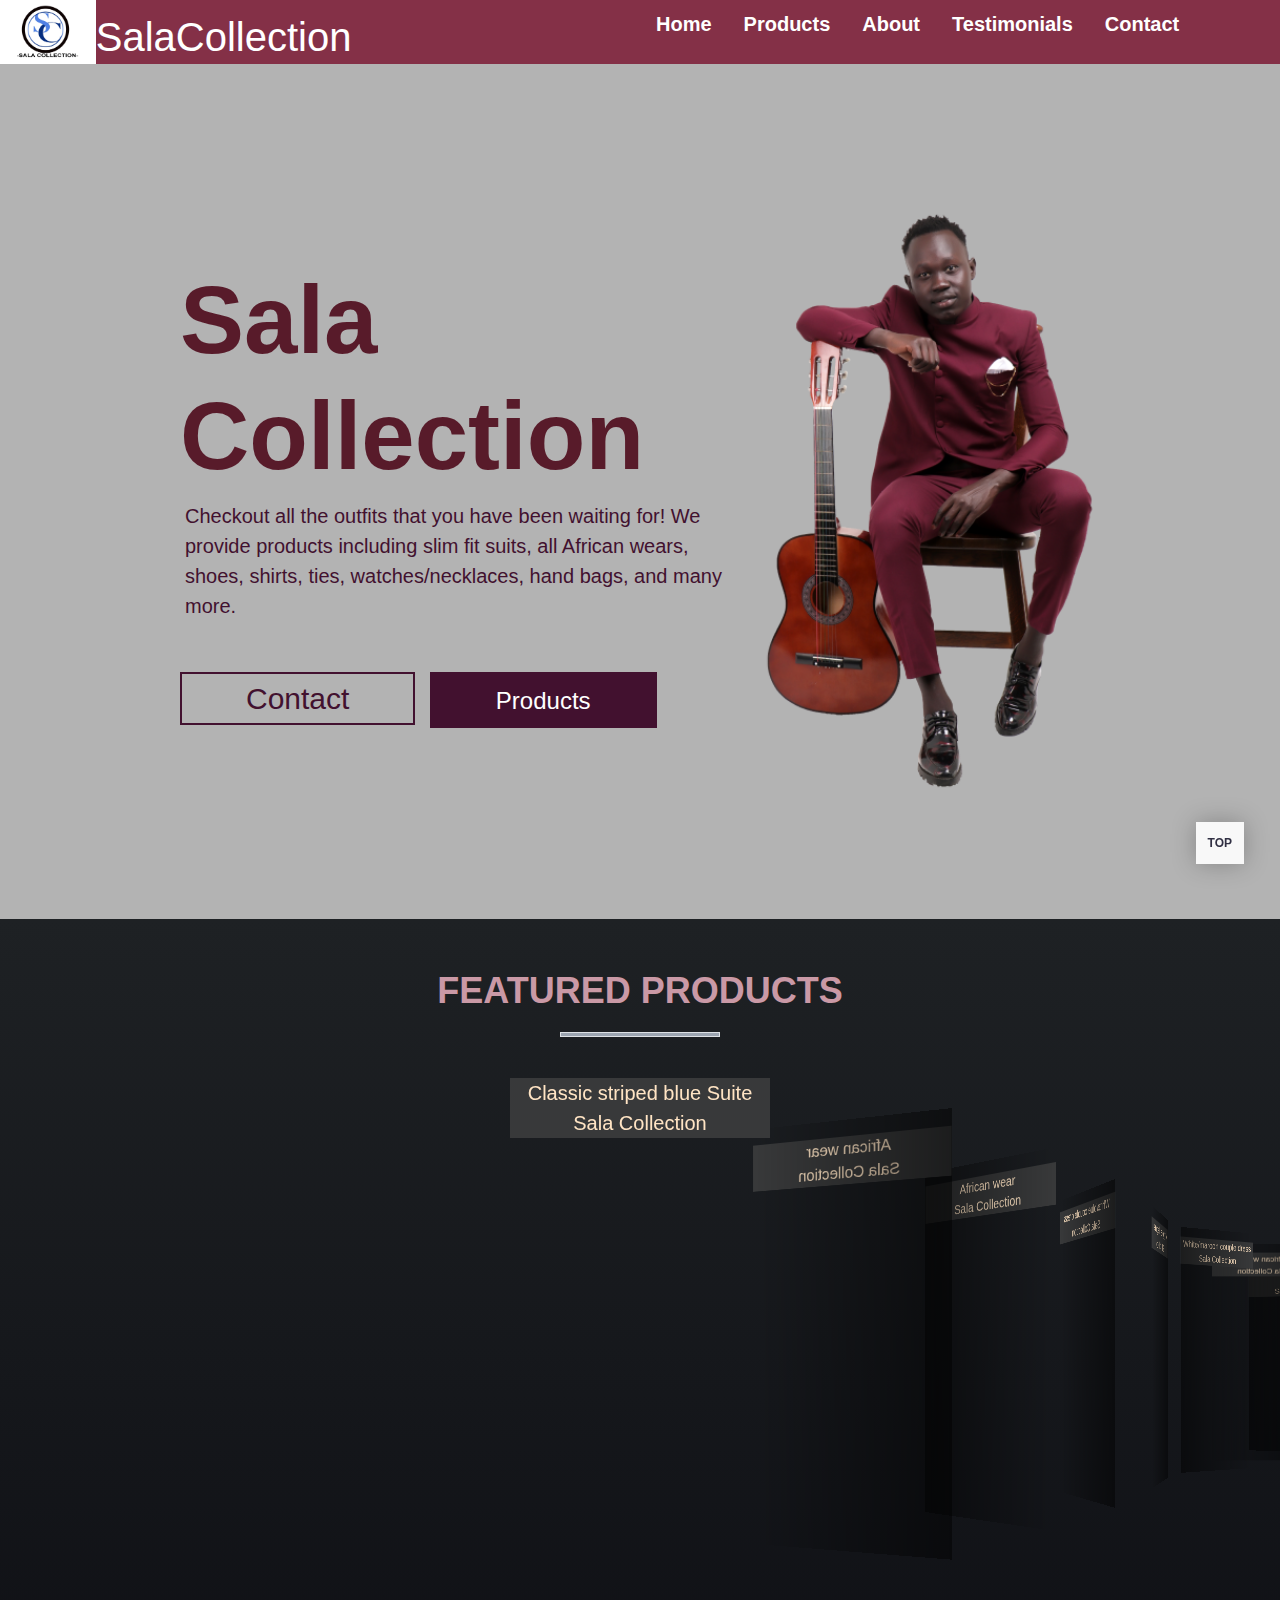
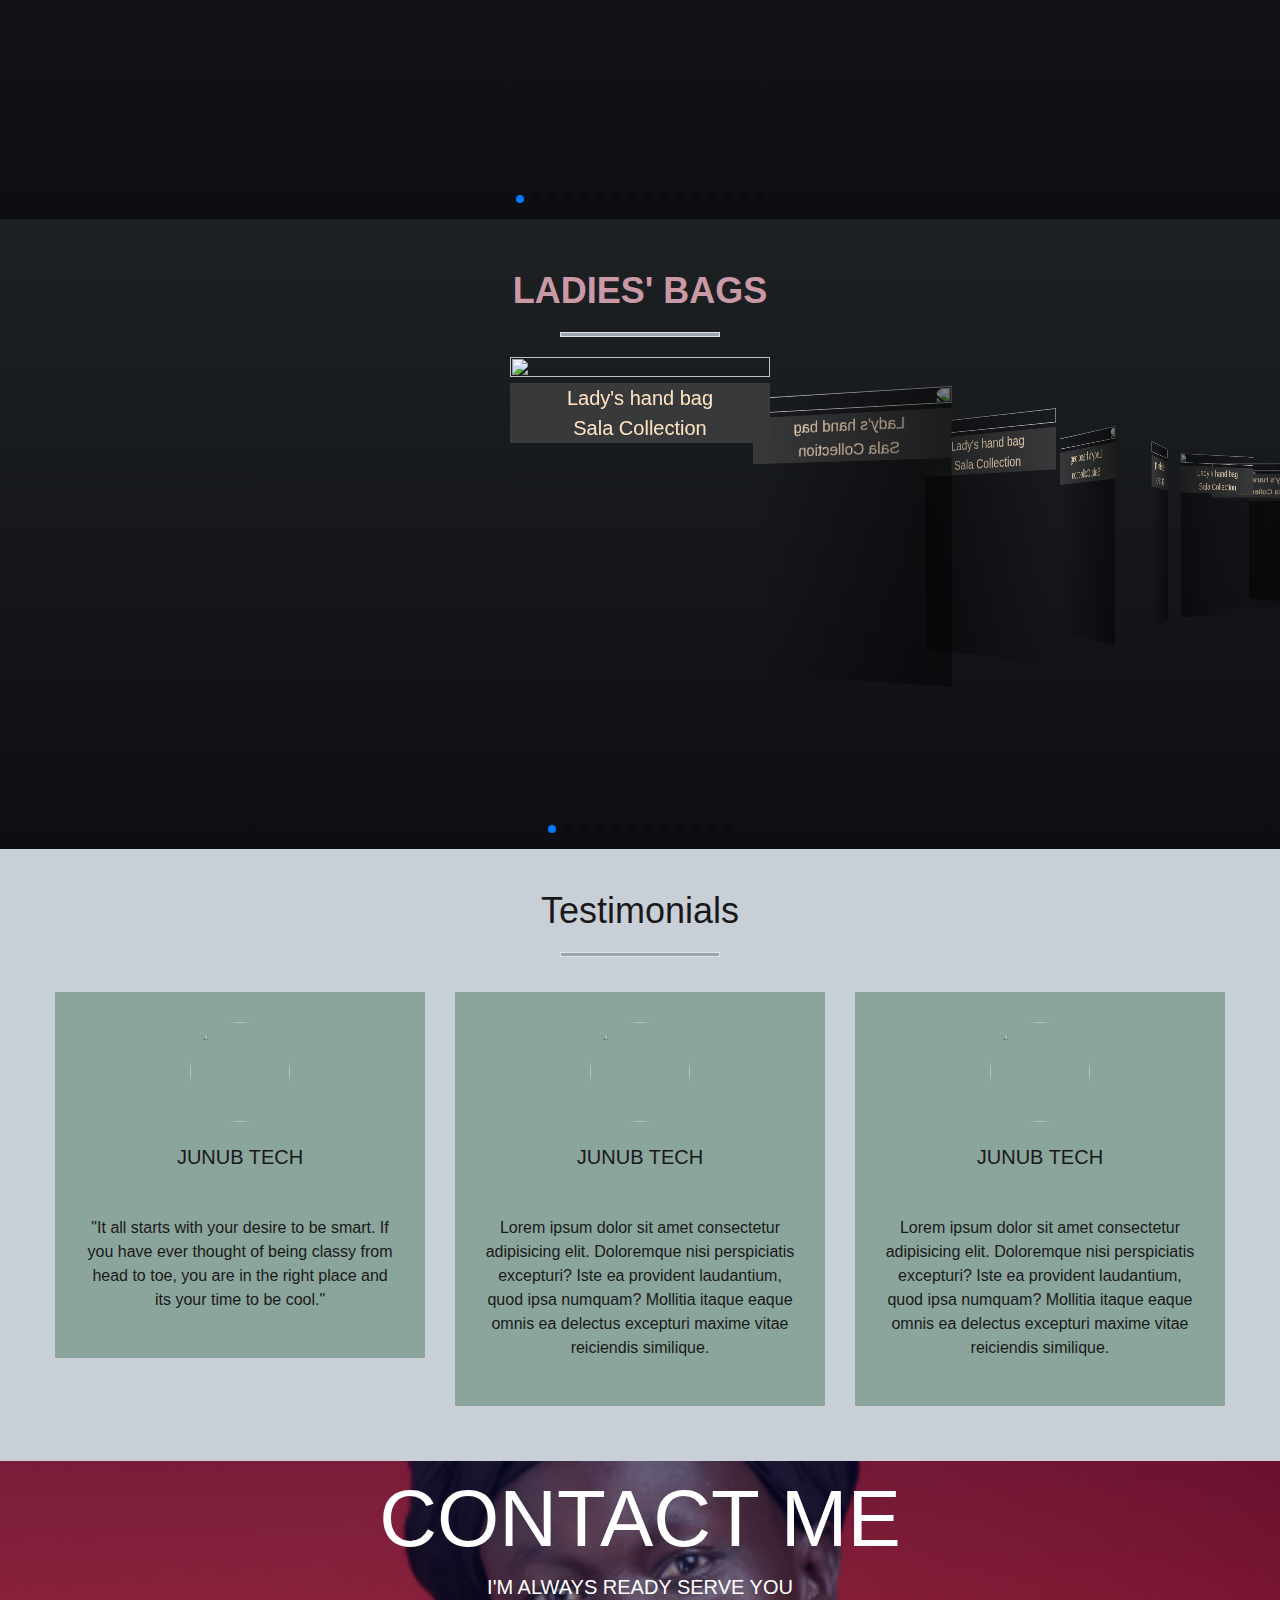
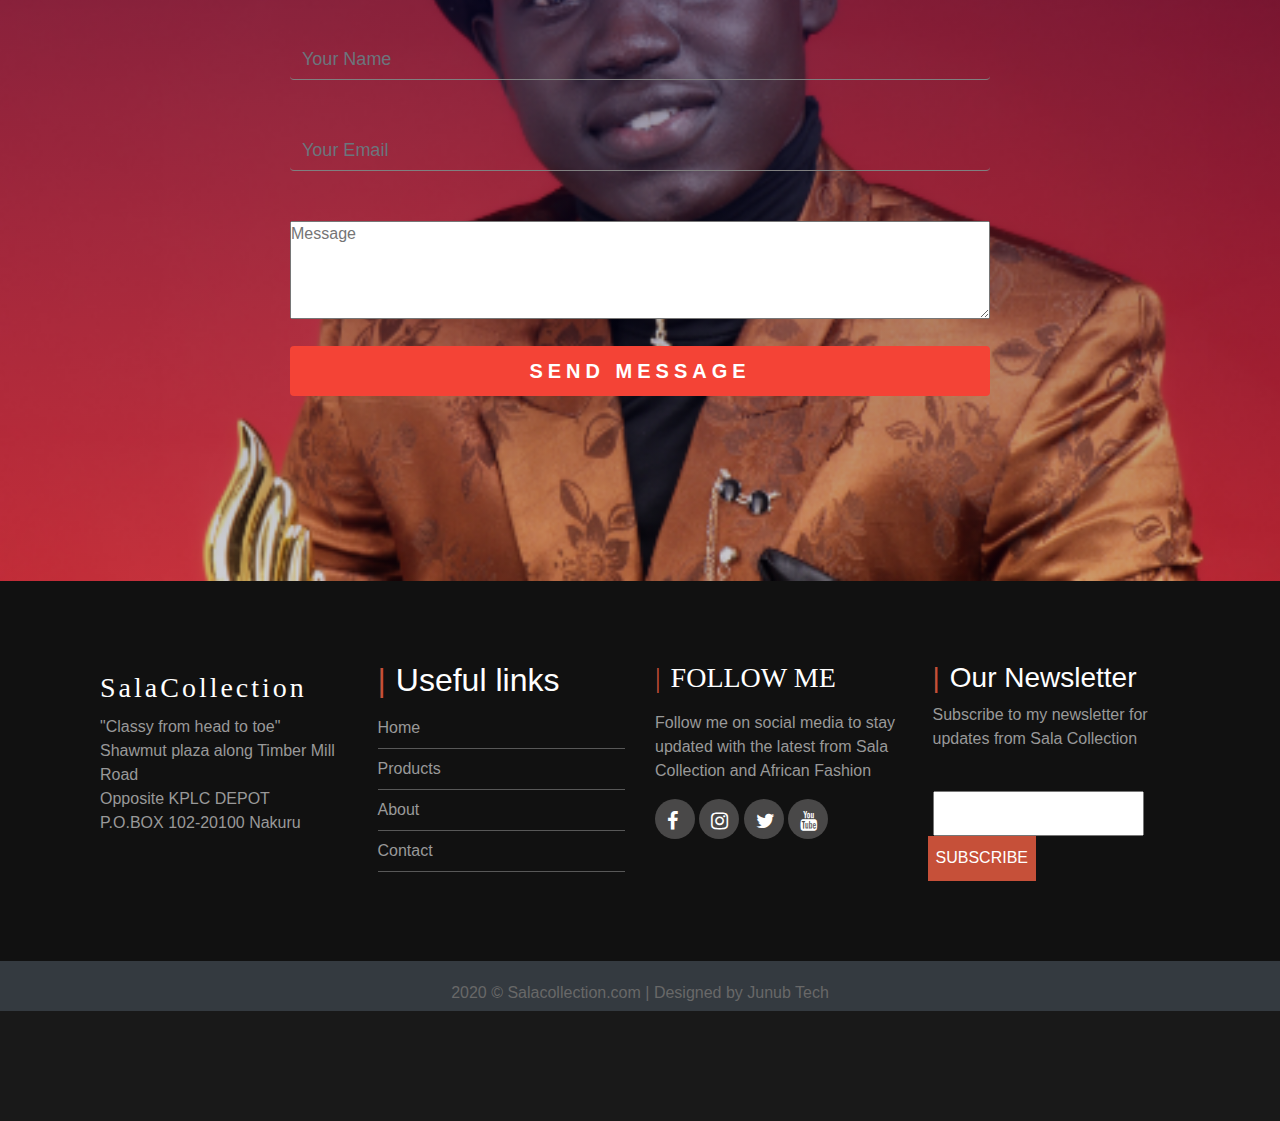
==== commit aba30cf7: "Update index.html" ====
--- a/index.html
+++ b/index.html
@@ -42,7 +42,7 @@
                 <p>
                     Checkout all the outfits that you have been waiting for!
                     We provide products including slim fit suits, all African wears,
-                    shoes, hand bags, shirts, ties and many more.                    
+                    shoes, shirts, ties, watches/necklaces, hand bags, and many more.                    
                 </p>
             </div>
             
